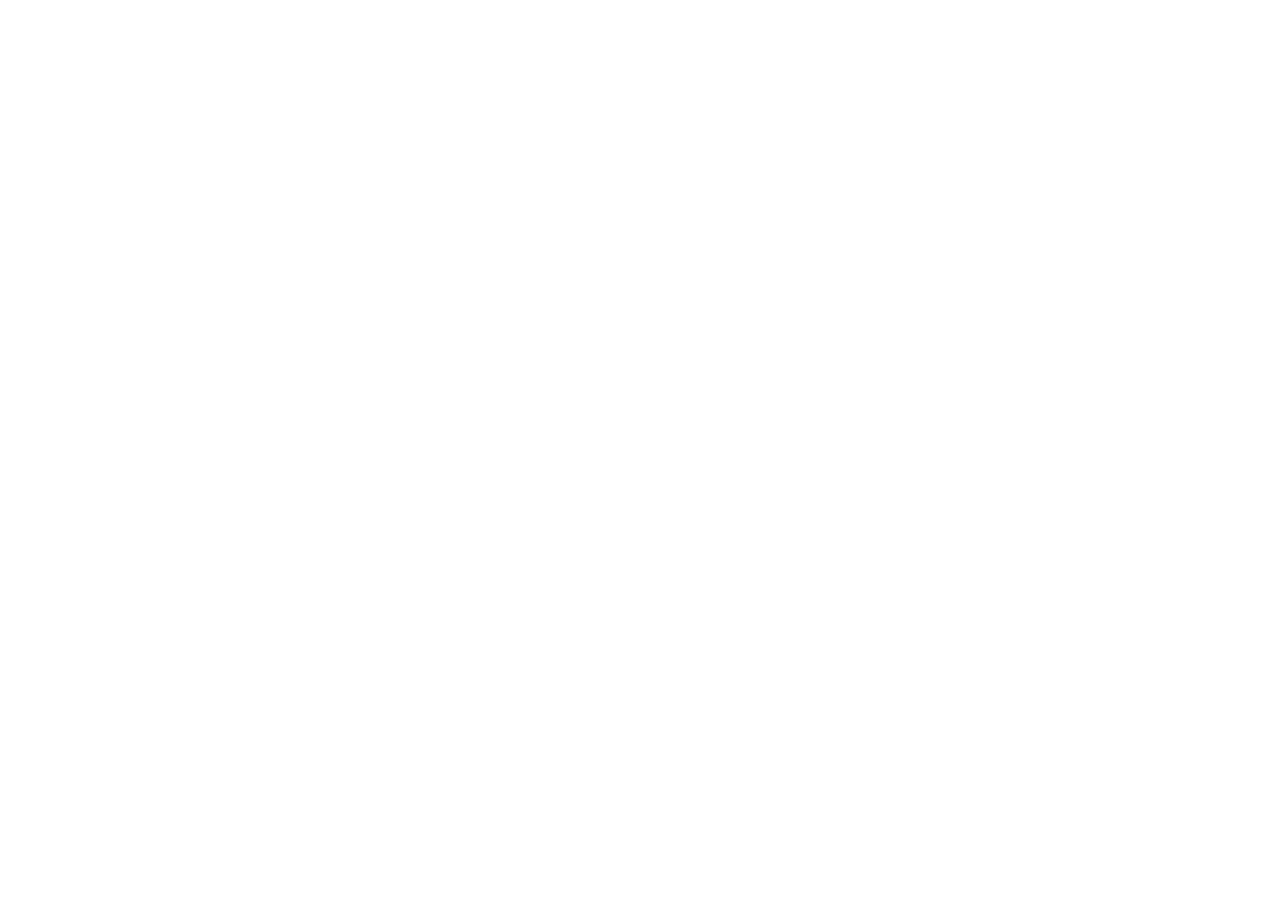
==== index.html @ 4e0c07e9 "index.html file" ====
<!DOCTYPE html>
<html lang="en">
<head>
    <meta charset="UTF-8">
    <meta http-equiv="X-UA-Compatible" content="IE=edge">
    <meta name="viewport" content="width=device-width, initial-scale=1.0">
    <title>Środowisko QT</title>
</head>
<body>
    
</body>
</html>
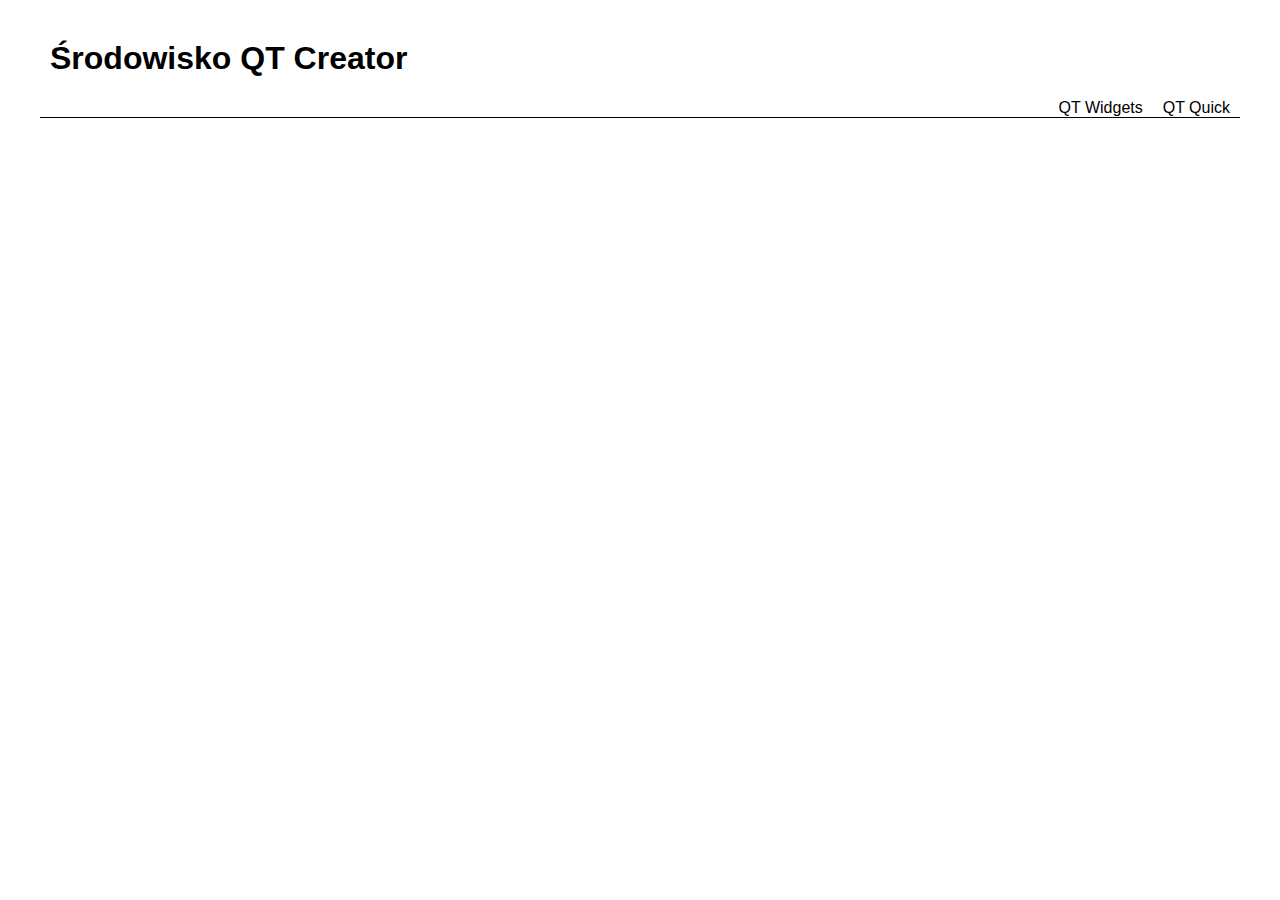
==== commit e8a9f393: "Layout" ====
--- a/index.html
+++ b/index.html
@@ -4,9 +4,22 @@
     <meta charset="UTF-8">
     <meta http-equiv="X-UA-Compatible" content="IE=edge">
     <meta name="viewport" content="width=device-width, initial-scale=1.0">
+    <link rel="stylesheet" href="style.css">
     <title>Środowisko QT</title>
 </head>
 <body>
-    
+    <div id="main">
+        <menu>
+            <div class="baner">
+                <h1>Środowisko QT Creator</h1>
+            </div>
+            <nav>
+                <ul>
+                    <li><a href="#">QT Widgets</a></li>
+                    <li><a href="#">QT Quick</a></li>
+                </ul>
+            </nav>
+        </menu>
+    </div>
 </body>
 </html>--- a/style.css
+++ b/style.css
@@ -0,0 +1,77 @@
+* {
+    margin: 0;
+    font-family: sans-serif;
+}
+
+*,
+*::before,
+*::after {
+    box-sizing: border-box;
+}
+
+:root {
+    --background: white;
+    --color-font: black;
+    --color-accent-1: limegreen;
+    --color-accent-2: blue;
+}
+
+body {
+   display: flex;
+   align-items: center;
+   justify-content: center;
+   flex-direction: column;
+   background-color: var(--background);
+}
+
+#main {
+    max-width: 1200px;
+    width: 100%;
+}
+
+menu {
+    width: 100%;
+    border-bottom: 1px solid var(--color-font);
+    padding: 40px 10px;
+    position: relative;
+}
+
+nav {
+    position: absolute;
+    bottom: 0;
+    right: 10px;
+}
+
+nav ul {
+    display: flex;
+    padding: 0;
+    margin: 0;
+    list-style-type: none;
+    gap: 20px;
+}
+
+nav a {
+    text-decoration: none;
+    color: var(--color-font);
+    position: relative;
+}
+
+nav a::before {
+    content: "";
+    position: absolute;
+    bottom: -3px;
+    left: 0;
+    height: 3px;
+    width: 100%;
+    background-color: var(--color-accent-1);
+    transition: 0.3s;
+    transform: scaleX(0);
+}
+
+nav a:hover {
+    color: var(--color-accent-1);
+}
+
+nav a:hover::before {
+    transform: scaleX(1);
+}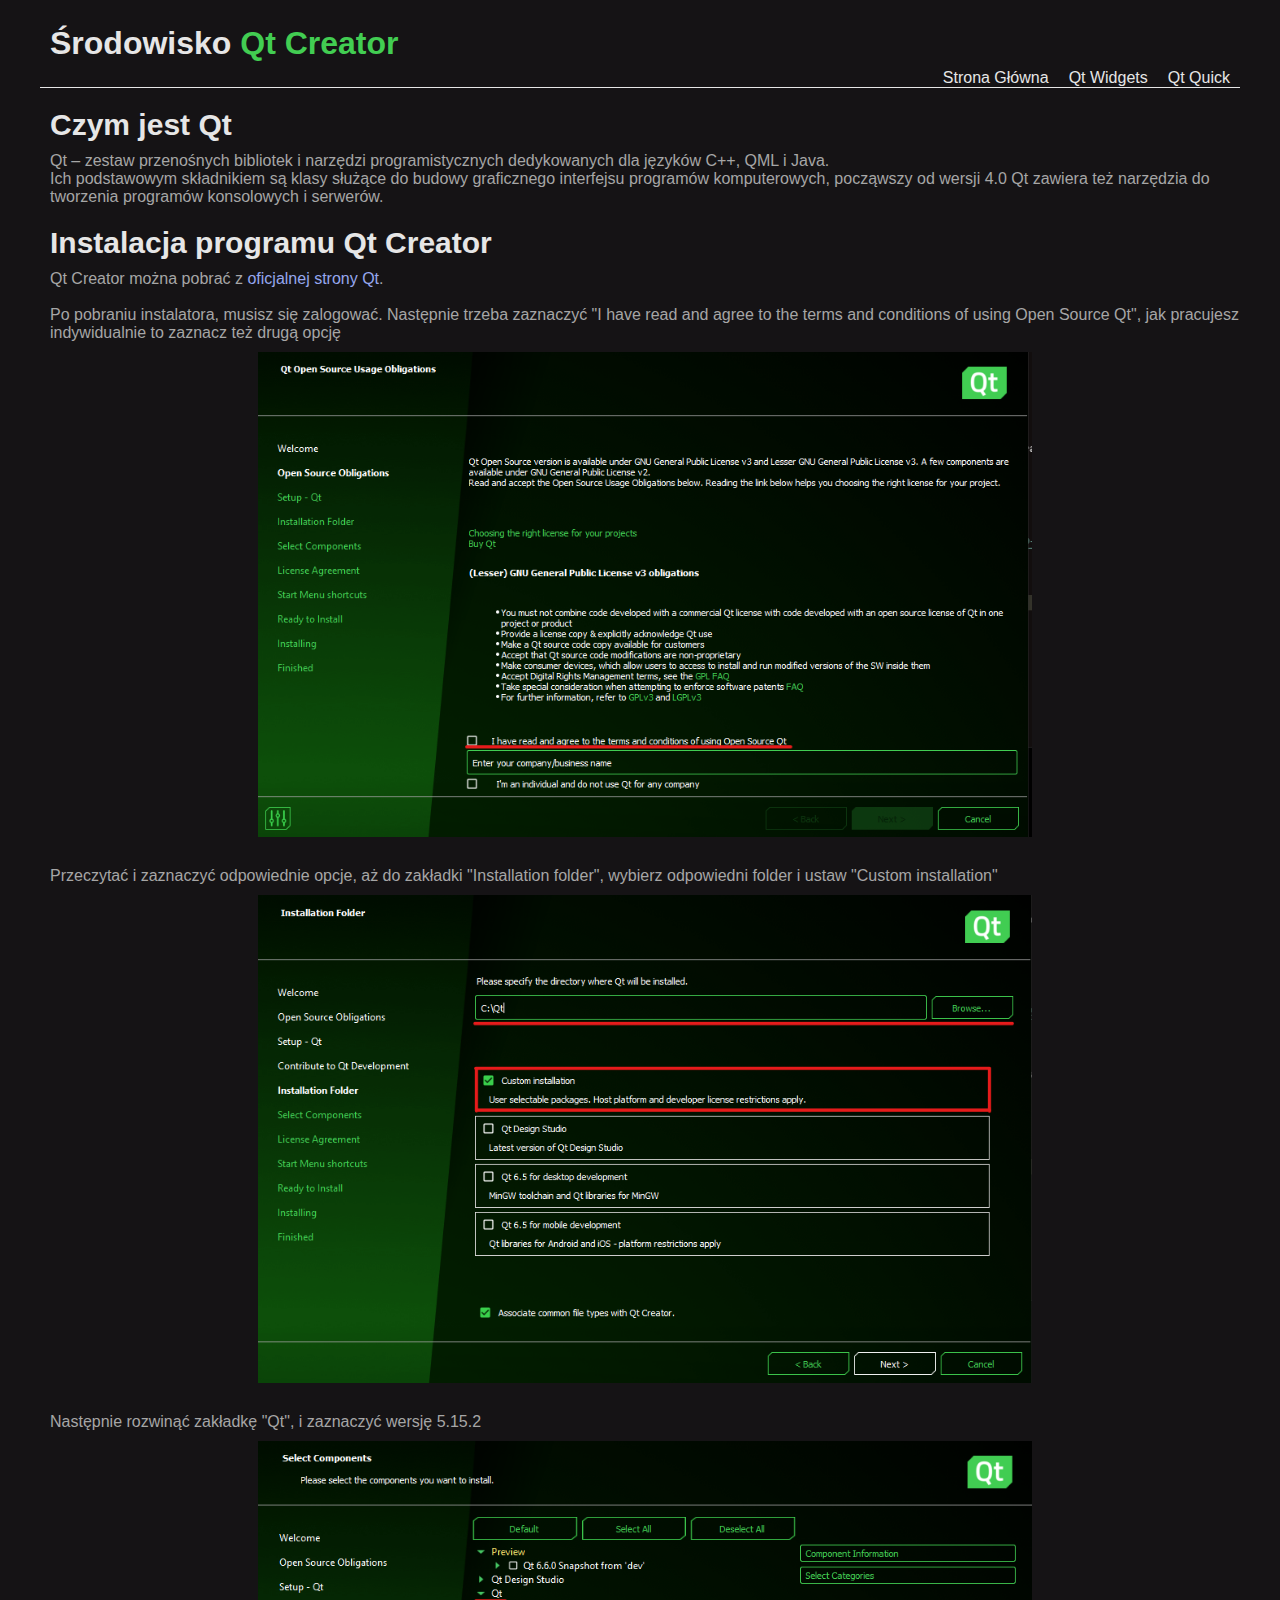
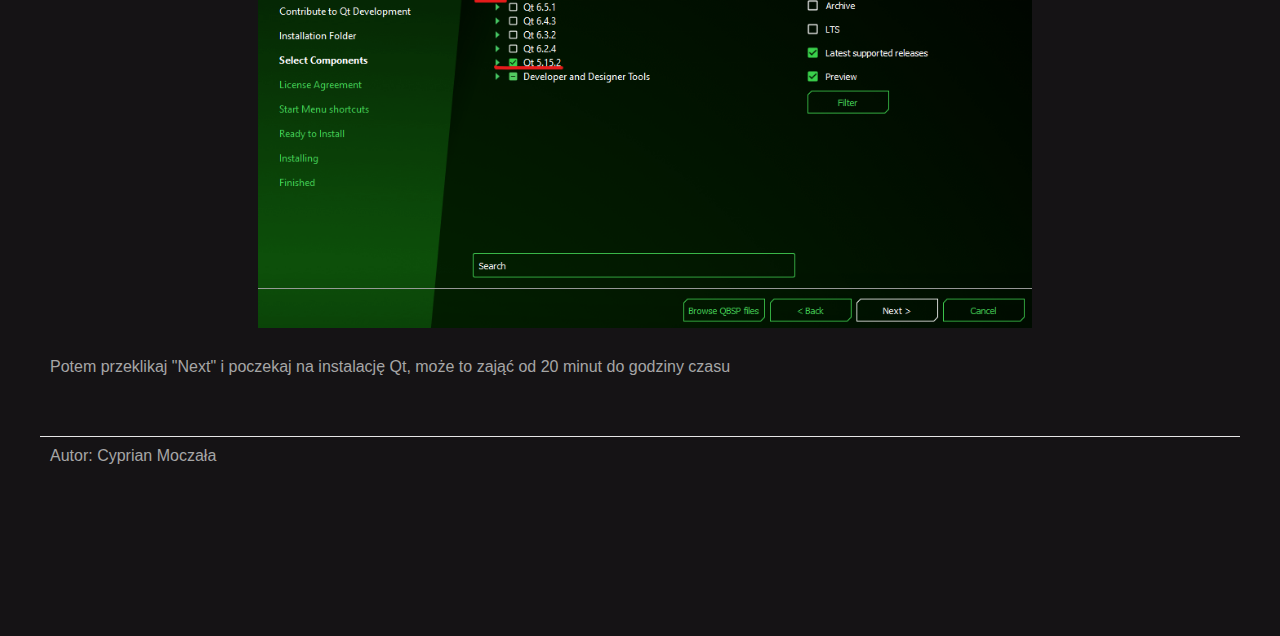
==== commit 66ca0c85: "Made base color pallete" ====
--- a/index.html
+++ b/index.html
@@ -4,22 +4,78 @@
     <meta charset="UTF-8">
     <meta http-equiv="X-UA-Compatible" content="IE=edge">
     <meta name="viewport" content="width=device-width, initial-scale=1.0">
+    <script defer src="./js/index.js"></script>
+    <script defer src="./js/menu.js"></script>
     <link rel="stylesheet" href="style.css">
-    <title>Środowisko QT</title>
+    <title>Środowisko Qt Creator</title>
 </head>
 <body>
+    <div id="menu-animate"></div>
+    <div id="scrolled-menu">
+        <nav>
+            <ul>
+                <li><a href="index.html">Strona Główna</a></li>
+                <li><a href="#">Qt Widgets</a></li>
+                <li><a href="#">Qt Quick</a></li>
+            </ul>
+        </nav>
+    </div>
     <div id="main">
         <menu>
             <div class="baner">
-                <h1>Środowisko QT Creator</h1>
+                <h1>Środowisko <span class="baner-qt">Qt Creator</span></h1>
             </div>
             <nav>
                 <ul>
-                    <li><a href="#">QT Widgets</a></li>
-                    <li><a href="#">QT Quick</a></li>
+                    <li><a href="index.html">Strona Główna</a></li>
+                    <li><a href="#">Qt Widgets</a></li>
+                    <li><a href="#">Qt Quick</a></li>
                 </ul>
             </nav>
         </menu>
+        <article>
+            <section>
+                <h1>Czym jest Qt</h1>
+                <p>
+                    Qt – zestaw przenośnych bibliotek i narzędzi programistycznych dedykowanych dla języków C++, QML i Java.
+                </p>
+                <p>
+                    Ich podstawowym składnikiem są klasy służące do budowy graficznego interfejsu programów komputerowych, począwszy od wersji 4.0 Qt zawiera też narzędzia do tworzenia programów konsolowych i serwerów.
+                </p>
+            </section>
+            <section>
+                <h1>Instalacja programu Qt Creator</h1>
+                <p>
+                    Qt Creator można pobrać z <a target="_blank" href="https://www.qt.io/download-qt-installer?hsCtaTracking=99d9dd4f-5681-48d2-b096-470725510d34%7C074ddad0-fdef-4e53-8aa8-5e8a876d6ab4">oficjalnej strony Qt</a>.
+                </p>
+                <br>
+                <p>
+                    Po pobraniu instalatora, musisz się zalogować. Następnie trzeba zaznaczyć "I have read and agree to the terms and conditions of using Open Source Qt", jak pracujesz indywidualnie to zaznacz też drugą opcję
+                    <div class="content-image">
+                        <img src="./imgs/qt_i_1.png" alt="Obraz Istalacji Qt">
+                    </div>
+                </p>
+                <p>
+                    Przeczytać i zaznaczyć odpowiednie opcje, aż do zakładki "Installation folder", wybierz odpowiedni folder i ustaw "Custom installation"
+                    <div class="content-image">
+                        <img src="./imgs/qt_i_2.png" alt="Obraz instalacji Qt">
+                    </div>
+                </p>
+                <p>
+                    Następnie rozwinąć zakładkę "Qt", i zaznaczyć wersję 5.15.2
+                    <div class="content-image">
+                        <img src="./imgs/qt_i_3.png">
+                    </div>
+                </p>
+                <p>
+                    Potem przeklikaj "Next" i poczekaj na instalację Qt, może to zająć od 20 minut do godziny czasu
+                </p>
+            </section>
+        </article>
+
+        <footer>
+            <p>Autor: Cyprian Moczała</p>
+        </footer>
     </div>
 </body>
 </html>--- a/style.css
+++ b/style.css
@@ -1,6 +1,7 @@
 * {
     margin: 0;
-    font-family: sans-serif;
+    font-family: 'Poppins', sans-serif;
+    color: var(--font-color);
 }
 
 *,
@@ -9,11 +10,28 @@
     box-sizing: border-box;
 }
 
+::-webkit-scrollbar {
+    width: 10px;
+}
+
+::-webkit-scrollbar-track {
+    background: hsl(323, 5%, 10%);
+}
+
+::-webkit-scrollbar-thumb {
+    background: hsl(127, 58%, 53%);
+}
+
+::-webkit-scrollbar-thumb:hover {
+    background: hsl(127, 58%, 40%);
+}
+
 :root {
-    --background: white;
-    --color-font: black;
-    --color-accent-1: limegreen;
-    --color-accent-2: blue;
+    --background-color-1: hsl(323, 5%, 8%);
+    --font-color: hsl(127, 0%, 90%);
+    --font-color-faded: hsl(127, 0%, 65%);
+    --color-accent-1: hsl(127, 58%, 53%);
+    --color-accent-2: hsl(228, 72%, 76%);
 }
 
 body {
@@ -21,7 +39,11 @@
    align-items: center;
    justify-content: center;
    flex-direction: column;
-   background-color: var(--background);
+   background-color: var(--background-color-1);
+}
+
+p {
+    color: var(--font-color-faded);
 }
 
 #main {
@@ -31,14 +53,14 @@
 
 menu {
     width: 100%;
-    border-bottom: 1px solid var(--color-font);
-    padding: 40px 10px;
+    border-bottom: 1px solid var(--font-color);
+    padding: 25px 10px;
     position: relative;
 }
 
 nav {
     position: absolute;
-    bottom: 0;
+    bottom: 0px;
     right: 10px;
 }
 
@@ -52,7 +74,7 @@
 
 nav a {
     text-decoration: none;
-    color: var(--color-font);
+    color: var(--font-color);
     position: relative;
 }
 
@@ -74,4 +96,73 @@
 
 nav a:hover::before {
     transform: scaleX(1);
+}
+
+section {
+    margin-top: 20px;
+    padding-left: 10px;
+}
+
+section h1 {
+    font-size: 30px;
+    margin-bottom: 10px;
+}
+
+section a {
+    text-decoration: none;
+    color: var(--color-accent-2);
+}
+
+.baner-qt {
+    color: var(--color-accent-1);
+}
+
+.content-image {
+    width: 100%;
+    display: flex;
+    align-items: center;
+    justify-content: center;
+    margin: 10px 0 30px 0;
+}
+
+.content-image img {
+    width: 65%;
+}
+
+footer {
+    width: 100%;
+    min-height: 200px;
+    margin-top: 60px;
+    padding: 10px;
+    border-top: 1px solid var(--font-color);
+}
+
+#menu-animate {
+    position: absolute;
+    top: 175px;
+}
+
+#scrolled-menu {
+    width: 100%;
+    height: 40px;
+    position: fixed;
+    top: -40px;
+    opacity: 0;
+    display: flex;
+    align-items: center;
+    justify-content: center;
+    background-color: var(--background-color-1);
+    z-index: 1;
+    border-bottom: 1px solid var(--font-color);
+    transition: top 0.5s, opacity 0.5s;
+}
+
+#scrolled-menu nav {
+    position: relative;
+}
+
+@media (max-width: 800px) {
+    .content-image img {
+        width: 100%;
+    }
 }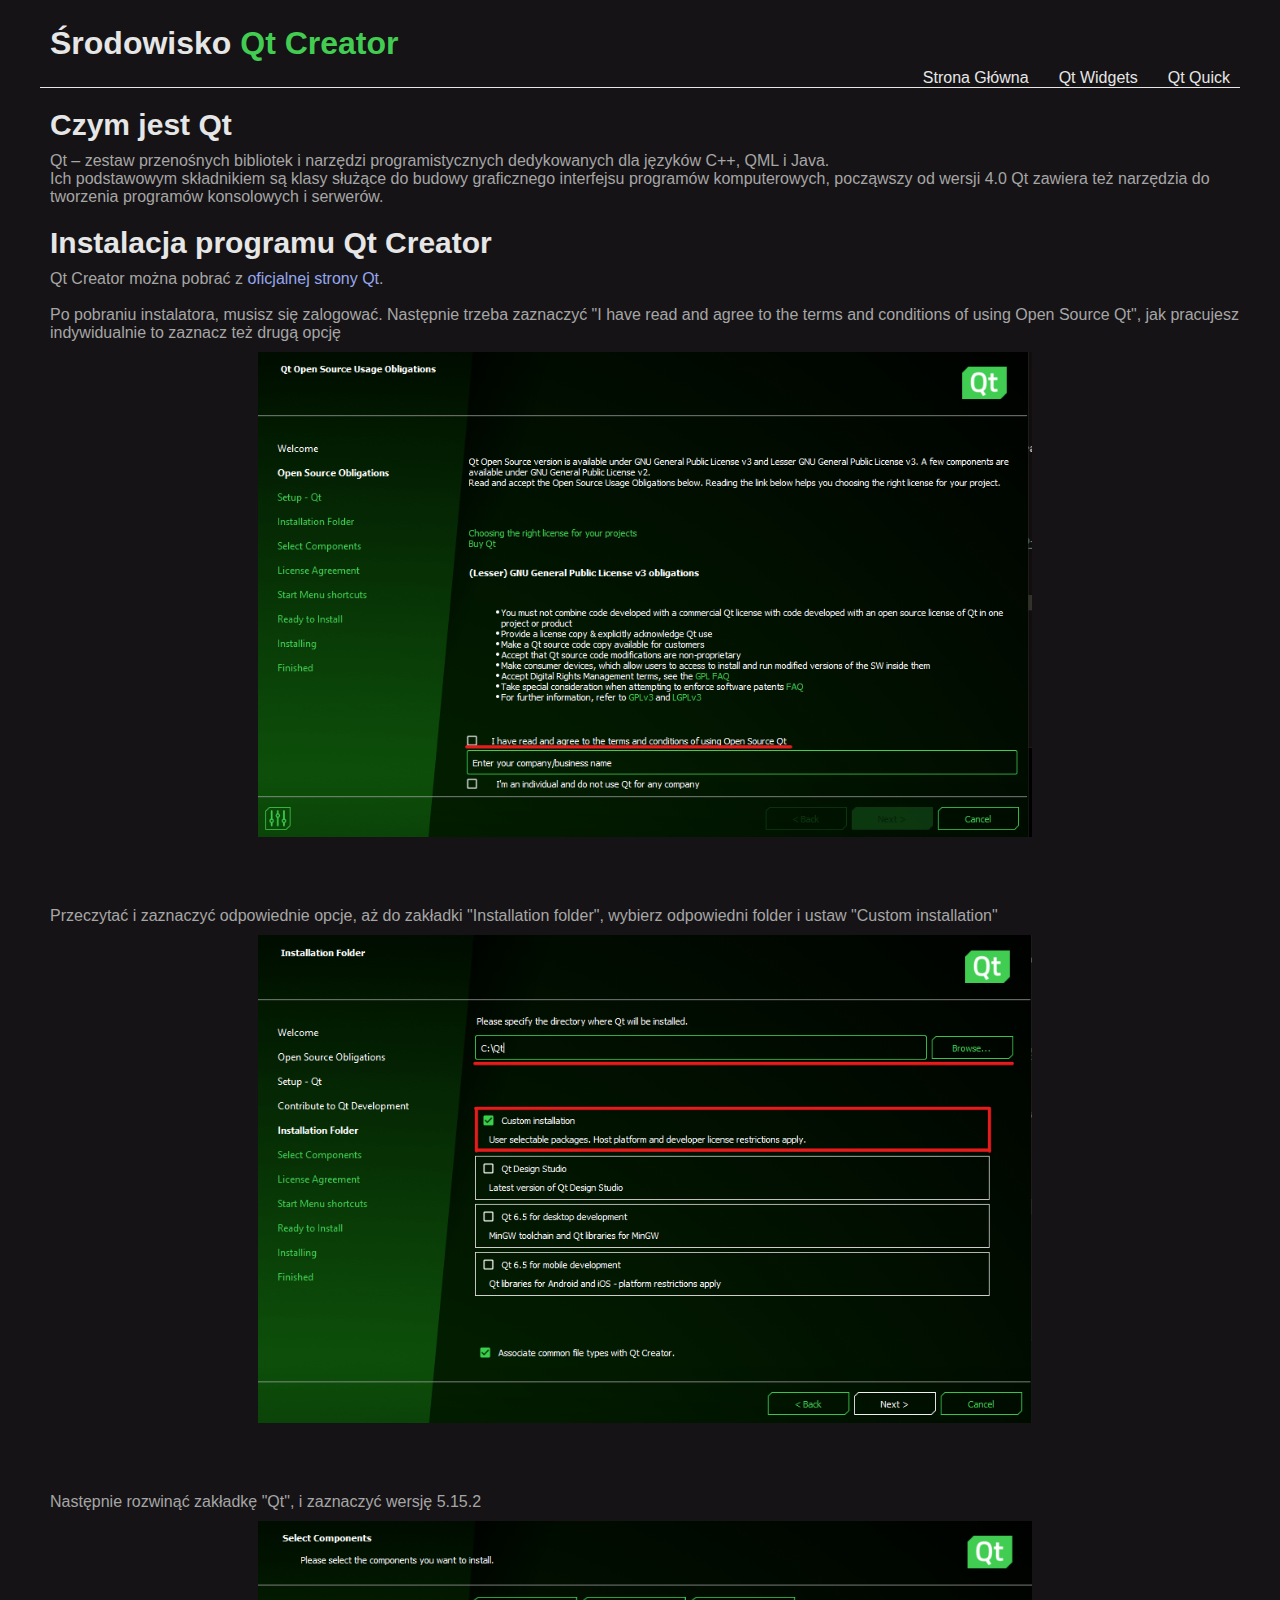
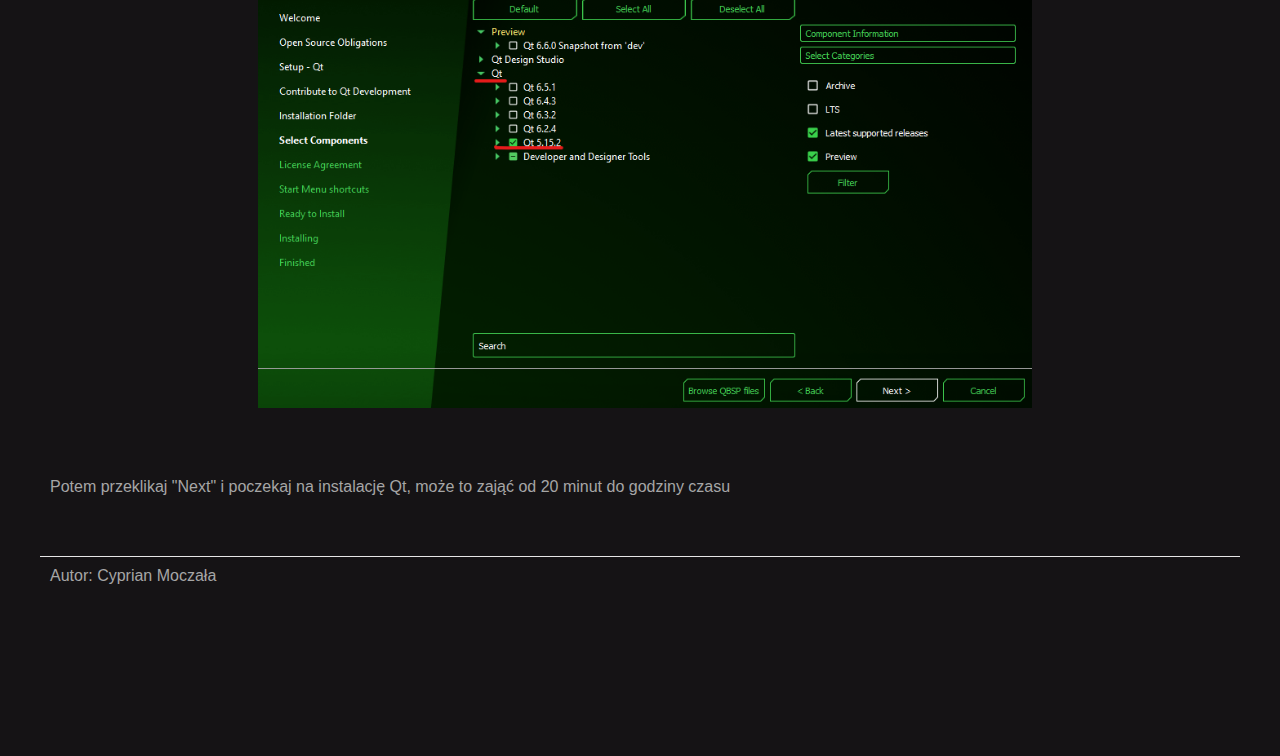
==== commit c9cbeda8: "Giving touches to the project" ====
--- a/index.html
+++ b/index.html
@@ -12,6 +12,9 @@
 <body>
     <div id="menu-animate"></div>
     <div id="scrolled-menu">
+        <div class="nav-baner">
+            <h1>Środowisko <span class="baner-qt">Qt Creator</span></h1>
+        </div>
         <nav>
             <ul>
                 <li><a href="index.html">Strona Główna</a></li>
--- a/style.css
+++ b/style.css
@@ -28,6 +28,7 @@
 
 :root {
     --background-color-1: hsl(323, 5%, 8%);
+    --background-color-2: hsl(323, 5%, 11%);
     --font-color: hsl(127, 0%, 90%);
     --font-color-faded: hsl(127, 0%, 65%);
     --color-accent-1: hsl(127, 58%, 53%);
@@ -49,6 +50,7 @@
 #main {
     max-width: 1200px;
     width: 100%;
+    overflow-x: hidden;
 }
 
 menu {
@@ -69,7 +71,7 @@
     padding: 0;
     margin: 0;
     list-style-type: none;
-    gap: 20px;
+    gap: 30px;
 }
 
 nav a {
@@ -122,7 +124,7 @@
     display: flex;
     align-items: center;
     justify-content: center;
-    margin: 10px 0 30px 0;
+    margin: 10px 0 70px 0;
 }
 
 .content-image img {
@@ -135,6 +137,7 @@
     margin-top: 60px;
     padding: 10px;
     border-top: 1px solid var(--font-color);
+    background-color: var(--background-color-1);
 }
 
 #menu-animate {
@@ -161,6 +164,20 @@
     position: relative;
 }
 
+.nav-baner {
+    position: absolute;
+    left: 20px;
+    top: 50%;
+    transform: translateY(-50%);
+    font-size: 13px;
+}
+
+@media (max-width: 1080px) {
+    .nav-baner {
+        display: none;
+    }
+}
+
 @media (max-width: 800px) {
     .content-image img {
         width: 100%;
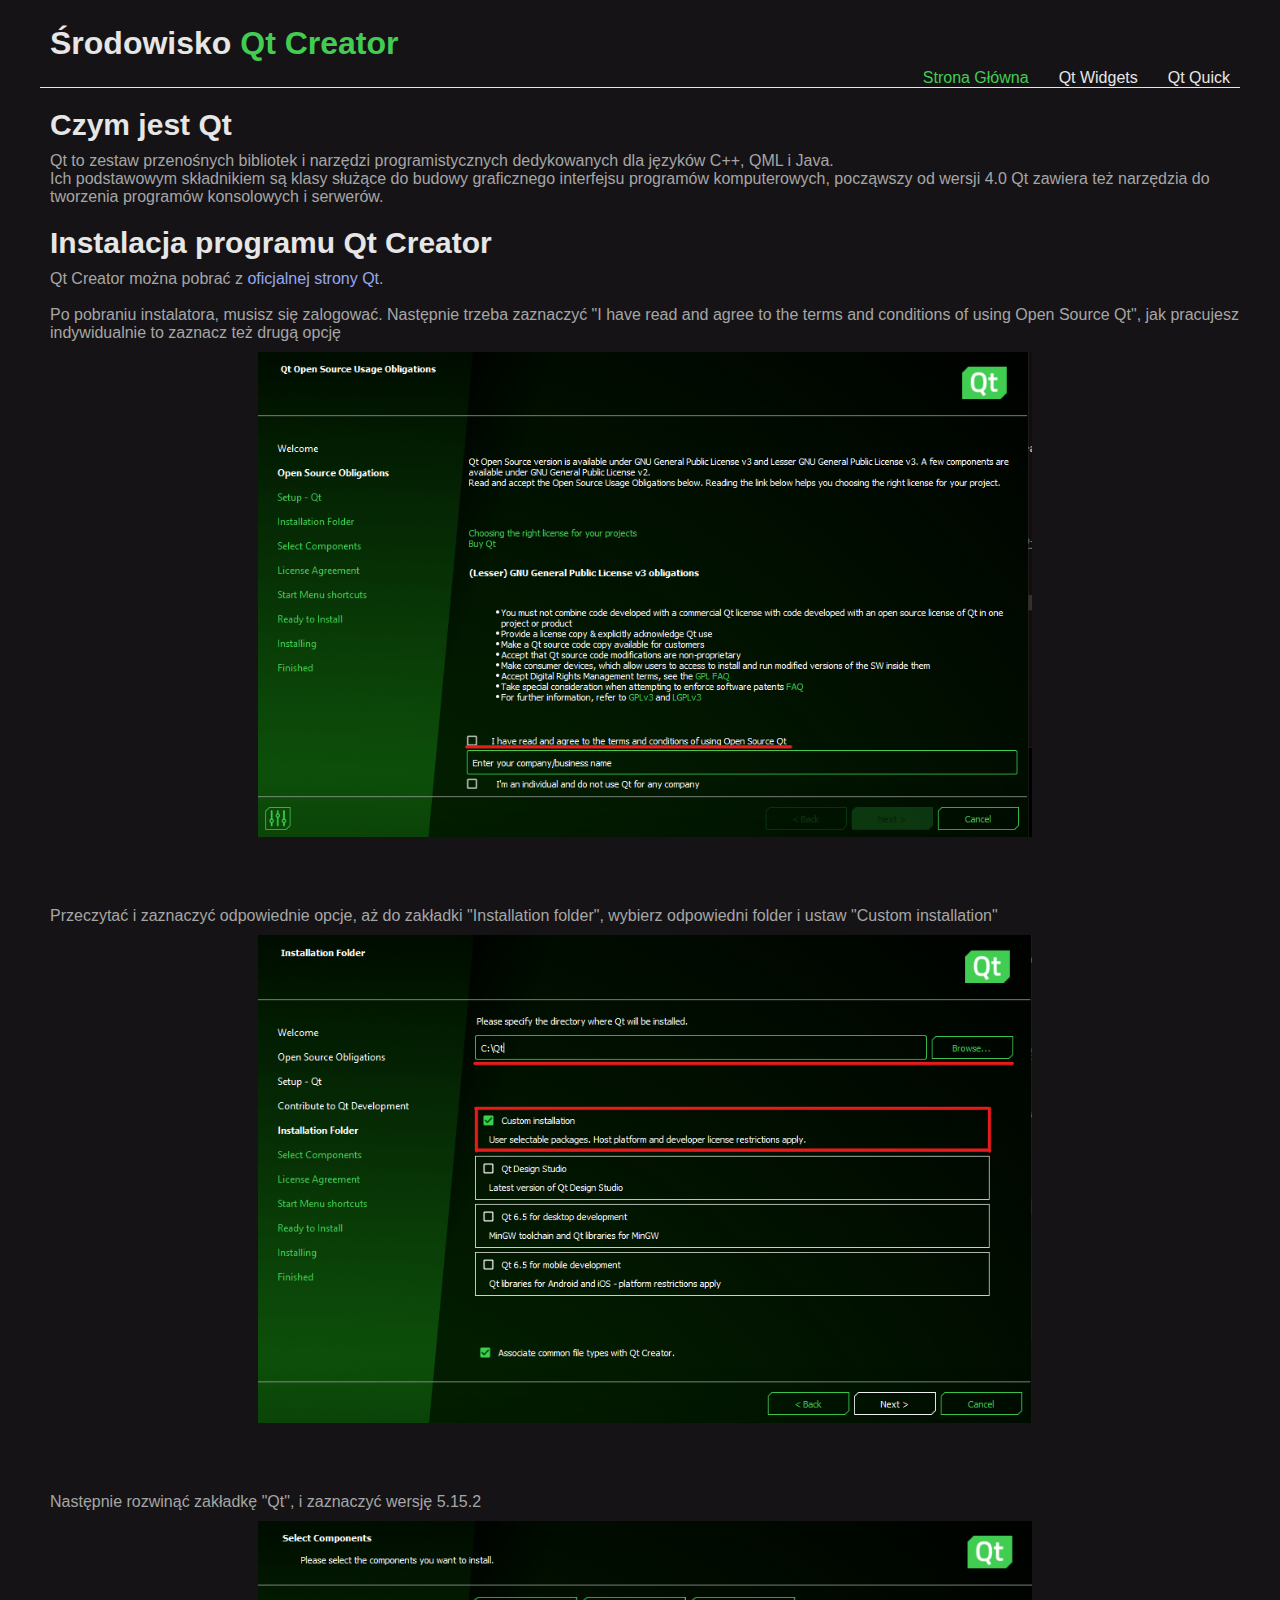
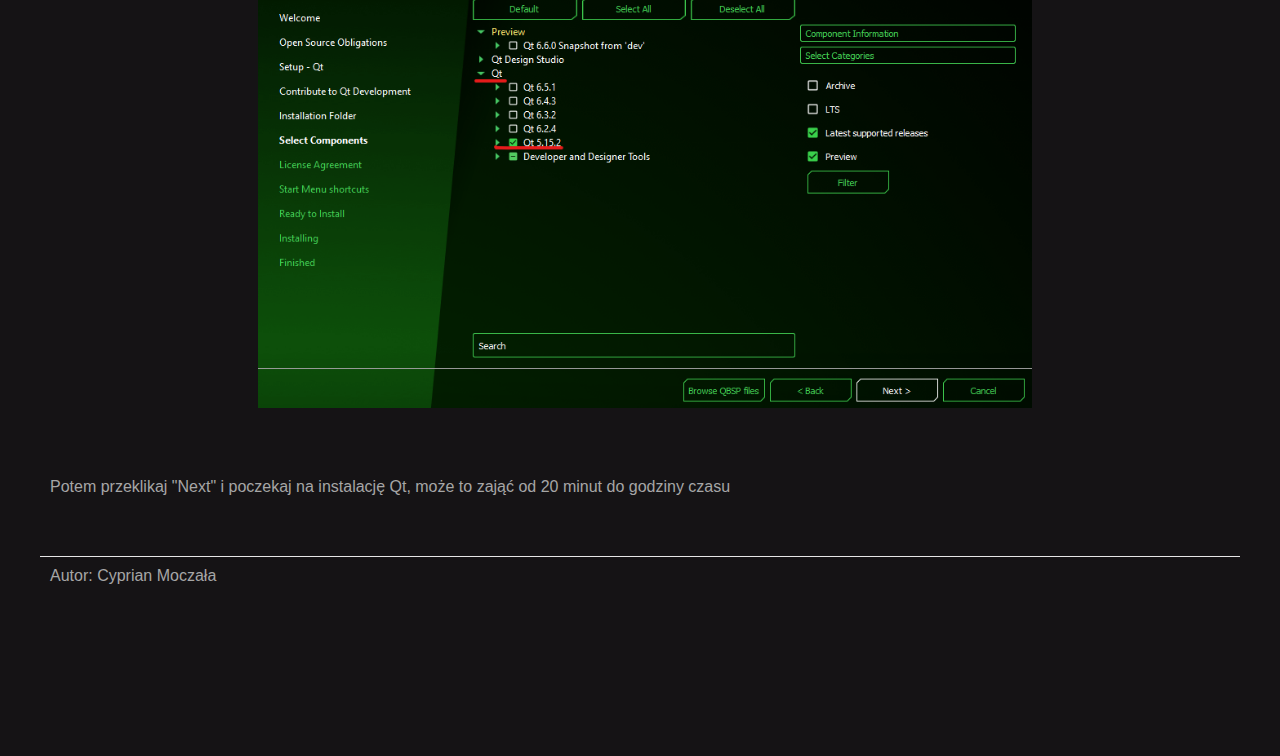
==== commit 1159dd28: "Made full site" ====
--- a/index.html
+++ b/index.html
@@ -17,9 +17,9 @@
         </div>
         <nav>
             <ul>
-                <li><a href="index.html">Strona Główna</a></li>
-                <li><a href="#">Qt Widgets</a></li>
-                <li><a href="#">Qt Quick</a></li>
+                <li><a class="active" href="index.html">Strona Główna</a></li>
+                <li><a href="qt-widgets.html">Qt Widgets</a></li>
+                <li><a href="qt-quick.html">Qt Quick</a></li>
             </ul>
         </nav>
     </div>
@@ -30,9 +30,9 @@
             </div>
             <nav>
                 <ul>
-                    <li><a href="index.html">Strona Główna</a></li>
-                    <li><a href="#">Qt Widgets</a></li>
-                    <li><a href="#">Qt Quick</a></li>
+                    <li><a class="active" href="index.html">Strona Główna</a></li>
+                    <li><a href="qt-widgets.html">Qt Widgets</a></li>
+                    <li><a href="qt-quick.html">Qt Quick</a></li>
                 </ul>
             </nav>
         </menu>
@@ -40,7 +40,7 @@
             <section>
                 <h1>Czym jest Qt</h1>
                 <p>
-                    Qt – zestaw przenośnych bibliotek i narzędzi programistycznych dedykowanych dla języków C++, QML i Java.
+                    Qt to zestaw przenośnych bibliotek i narzędzi programistycznych dedykowanych dla języków C++, QML i Java.
                 </p>
                 <p>
                     Ich podstawowym składnikiem są klasy służące do budowy graficznego interfejsu programów komputerowych, począwszy od wersji 4.0 Qt zawiera też narzędzia do tworzenia programów konsolowych i serwerów.
@@ -55,13 +55,13 @@
                 <p>
                     Po pobraniu instalatora, musisz się zalogować. Następnie trzeba zaznaczyć "I have read and agree to the terms and conditions of using Open Source Qt", jak pracujesz indywidualnie to zaznacz też drugą opcję
                     <div class="content-image">
-                        <img src="./imgs/qt_i_1.png" alt="Obraz Istalacji Qt">
+                        <img src="./imgs/qt_i_1.png">
                     </div>
                 </p>
                 <p>
                     Przeczytać i zaznaczyć odpowiednie opcje, aż do zakładki "Installation folder", wybierz odpowiedni folder i ustaw "Custom installation"
                     <div class="content-image">
-                        <img src="./imgs/qt_i_2.png" alt="Obraz instalacji Qt">
+                        <img src="./imgs/qt_i_2.png">
                     </div>
                 </p>
                 <p>
@@ -75,7 +75,6 @@
                 </p>
             </section>
         </article>
-
         <footer>
             <p>Autor: Cyprian Moczała</p>
         </footer>
--- a/style.css
+++ b/style.css
@@ -92,12 +92,16 @@
     transform: scaleX(0);
 }
 
-nav a:hover {
+nav a:not(.active):hover {
     color: var(--color-accent-1);
 }
 
-nav a:hover::before {
+nav a:not(.active):hover::before {
     transform: scaleX(1);
+}
+
+.active {
+    color: var(--color-accent-1);
 }
 
 section {
@@ -124,6 +128,8 @@
     display: flex;
     align-items: center;
     justify-content: center;
+    flex-direction: column;
+    gap: 20px;
     margin: 10px 0 70px 0;
 }
 
@@ -172,6 +178,10 @@
     font-size: 13px;
 }
 
+section ul * {
+    color: var(--font-color-faded);
+}
+
 @media (max-width: 1080px) {
     .nav-baner {
         display: none;
